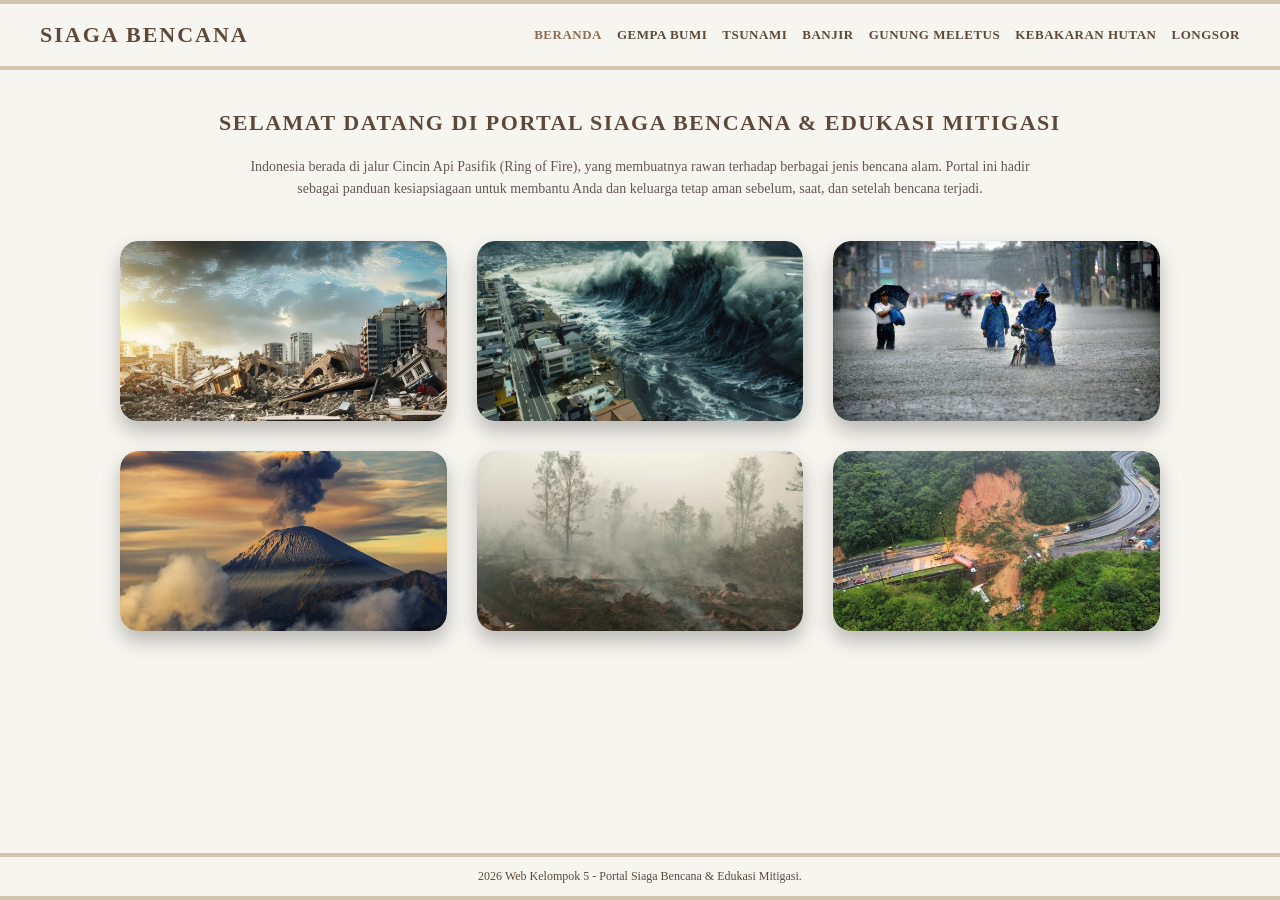
==== index.html @ e0a87e41 "Beranda" ====
<!DOCTYPE html>
<html lang="id">
<head>
    <meta charset="UTF-8">
    <meta name="viewport" content="width=device-width, initial-scale=1.0">
    <title>Siaga Bencana - Portal Edukasi & Mitigasi Bencana</title>
    <!-- Menghubungkan CSS Eksternal -->
    <link rel="stylesheet" href="css/style1.css">
    <link rel="stylesheet" href="css/responsif.css">
</head>
<body>

    <!-- Header & Navigasi Utama -->
    <header class="navbar">
        <div class="logo">
            <h1>SIAGA BENCANA</h1>
        </div>
        <nav class="nav-links">
            <a href="index.html" class="active">BERANDA</a>
            <a href="pages/gempa.html">GEMPA BUMI</a>
            <a href="pages/tsunami.html">TSUNAMI</a>
            <a href="pages/banjir.html">BANJIR</a>
            <a href="pages/gunung-meletus.html">GUNUNG MELETUS</a>
            <a href="pages/kebakaran.html">KEBAKARAN HUTAN</a>
            <a href="pages/longsor.html">LONGSOR</a>
        </nav>
    </header>

    <!-- Konten Utama Semantik -->
    <main class="container">
        <!-- Hero Section / Intro -->
        <section class="hero-text">
            <h2>SELAMAT DATANG DI PORTAL SIAGA BENCANA & EDUKASI MITIGASI</h2>
            <p>
                Indonesia berada di jalur Cincin Api Pasifik (Ring of Fire), yang membuatnya rawan terhadap berbagai jenis bencana alam. Portal ini hadir sebagai panduan kesiapsiagaan untuk membantu Anda dan keluarga tetap aman sebelum, saat, dan setelah bencana terjadi.
            </p>
        </section>

        <!-- Grid Kartu Edukasi Bencana -->
        <section class="disaster-grid">
            <article class="card">
                <a href="pages/gempa.html">
                    <img src="Foto/bg gempa bumi.jpg" alt="Edukasi dan Mitigasi Bencana Gempa Bumi">
                </a>
            </article>

            <article class="card">
                <a href="pages/tsunami.html">
                    <img src="Foto/bg tsunami.jpg" alt="Edukasi dan Mitigasi Bencana Tsunami">
                </a>
            </article>

            <article class="card">
                <a href="pages/banjir.html">
                    <img src="Foto/bg banjir.jpg" alt="Edukasi dan Mitigasi Bencana Banjir">
                </a>
            </article>

            <article class="card">
                <a href="pages/gunung-meletus.html">
                    <img src="Foto/bg gunung meletus.jpg" alt="Edukasi dan Mitigasi Bencana Gunung Meletus">
                </a>
            </article>

            <article class="card">
                <a href="pages/kebakaran.html">
                    <img src="Foto/bg kebakaran hutan.jpg" alt="Edukasi dan Mitigasi Bencana Kebakaran Hutan">
                </a>
            </article>

            <article class="card">
                <a href="pages/longsor.html">
                    <img src="Foto/bg longsor.jpg" alt="Edukasi dan Mitigasi Bencana Tanah Longsor">
                </a>
            </article>
        </section>
    </main>

    <!-- Footer Semantik -->
    <footer>
        <p>2026 Web Kelompok 5 - Portal Siaga Bencana & Edukasi Mitigasi.</p>
    </footer>

</body>
</html>
---- css/style1.css ----
/* Reset Basic & Font Setup */
* {
    margin: 0;
    padding: 0;
    box-sizing: border-box;
    font-family: 'Georgia', 'Times New Roman', serif;
}

body {
    background-color: #f7f5f0;
    color: #4a3e3d;
    display: flex;
    flex-direction: column;
    min-height: 100vh;
}

/* Header & Navigasi menggunakan Flexbox */
.navbar {
    display: flex;
    justify-content: space-between;
    align-items: center;
    padding: 18px 40px;
    border-top: 4px solid #d3c4b1;
    border-bottom: 4px solid #d3c4b1;
    background-color: #f7f5f0;
}

.logo h1 {
    font-size: 22px;
    letter-spacing: 2px;
    color: #5c4939;
    font-weight: bold;
}

.nav-links {
    display: flex;
    gap: 15px;
    flex-wrap: wrap;
}

.nav-links a {
    text-decoration: none;
    color: #5c4939;
    font-size: 13px;
    font-weight: bold;
    letter-spacing: 0.5px;
    transition: color 0.2s ease;
}

.nav-links a:hover,
.nav-links a.active {
    color: #8c6d53;
}

/* Container & Hero Section */
.container {
    max-width: 1080px;
    margin: 0 auto;
    padding: 40px 20px;
    flex: 1;
    text-align: center;
}

.hero-text h2 {
    font-size: 22px;
    letter-spacing: 1.5px;
    color: #5c4939;
    margin-bottom: 20px;
    font-weight: bold;
    text-transform: uppercase;
}

.hero-text p {
    font-size: 14px;
    line-height: 1.6;
    color: #635851;
    max-width: 780px;
    margin: 0 auto 40px auto;
}

/* Layout Grid Kartu Bencana menggunakan CSS Grid */
.disaster-grid {
    display: grid;
    grid-template-columns: repeat(3, 1fr);
    gap: 30px;
}

.card {
    width: 100%;
    border-radius: 18px;
    overflow: hidden;
    box-shadow: 0 10px 20px rgba(0, 0, 0, 0.25);
    transition: transform 0.3s ease, box-shadow 0.3s ease;
}

.card:hover {
    transform: translateY(-5px);
    box-shadow: 0 15px 25px rgba(0, 0, 0, 0.35);
}

.card img {
    width: 100%;
    height: 180px;
    object-fit: cover;
    display: block;
    border-radius: 18px;
}

/* Footer */
footer {
    border-top: 4px solid #d3c4b1;
    border-bottom: 4px solid #d3c4b1;
    padding: 12px 0;
    text-align: center;
    background-color: #f7f5f0;
    font-size: 12px;
    color: #5c4939;
}
---- css/responsif.css ----
/* Tampilan Tablet (Viewport <= 768px) */
@media screen and (max-width: 768px) {
    .navbar {
        flex-direction: column;
        gap: 15px;
        padding: 20px;
    }

    .nav-links {
        justify-content: center;
    }

    .disaster-grid {
        grid-template-columns: repeat(2, 1fr);
        gap: 20px;
    }
}

/* Tampilan Smartphone (Viewport <= 480px) */
@media screen and (max-width: 480px) {
    .hero-text h2 {
        font-size: 18px;
    }

    .hero-text p {
        font-size: 13px;
    }

    .disaster-grid {
        grid-template-columns: 1fr;
    }

    .card img {
        height: 200px;
    }
}
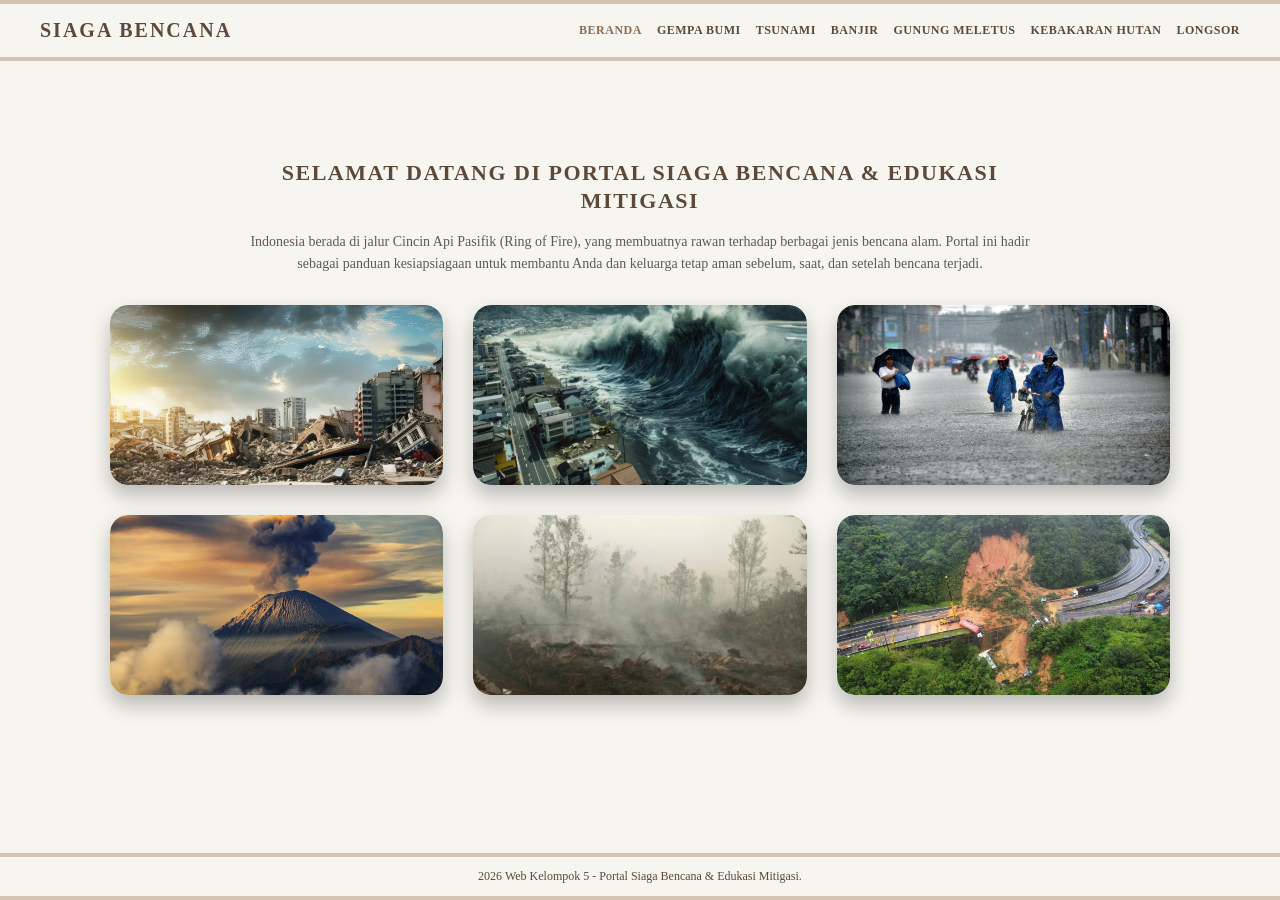
==== commit 6b8209d0: "membuat index.html beserta style nya" ====
--- a/index.html
+++ b/index.html
@@ -3,19 +3,23 @@
 <head>
     <meta charset="UTF-8">
     <meta name="viewport" content="width=device-width, initial-scale=1.0">
-    <title>Siaga Bencana - Portal Edukasi & Mitigasi Bencana</title>
-    <!-- Menghubungkan CSS Eksternal -->
+    <title>Beranda - SIAGA BENCANA</title>
+    <!-- Urutan stylesheet harus style1.css dulu, lalu responsif.css -->
     <link rel="stylesheet" href="css/style1.css">
     <link rel="stylesheet" href="css/responsif.css">
 </head>
-<body>
+<body class="home-page">
 
-    <!-- Header & Navigasi Utama -->
+    <!-- Header & Navigasi -->
     <header class="navbar">
         <div class="logo">
             <h1>SIAGA BENCANA</h1>
         </div>
-        <nav class="nav-links">
+        <!-- Tombol Hamburger untuk Layar HP/Tablet -->
+        <button class="menu-toggle" aria-label="Buka Menu" onclick="toggleMenu()">&#9776;</button>
+        
+        <!-- Menu Navigasi (Wajib ada id="navMenu") -->
+        <nav class="nav-links" id="navMenu">
             <a href="index.html" class="active">BERANDA</a>
             <a href="pages/gempa.html">GEMPA BUMI</a>
             <a href="pages/tsunami.html">TSUNAMI</a>
@@ -26,60 +30,46 @@
         </nav>
     </header>
 
-    <!-- Konten Utama Semantik -->
-    <main class="container">
-        <!-- Hero Section / Intro -->
+    <!-- Konten Utama Beranda -->
+    <main class="home-container">
         <section class="hero-text">
             <h2>SELAMAT DATANG DI PORTAL SIAGA BENCANA & EDUKASI MITIGASI</h2>
-            <p>
-                Indonesia berada di jalur Cincin Api Pasifik (Ring of Fire), yang membuatnya rawan terhadap berbagai jenis bencana alam. Portal ini hadir sebagai panduan kesiapsiagaan untuk membantu Anda dan keluarga tetap aman sebelum, saat, dan setelah bencana terjadi.
-            </p>
+            <p>Indonesia berada di jalur Cincin Api Pasifik (Ring of Fire), yang membuatnya rawan terhadap berbagai jenis bencana alam. Portal ini hadir sebagai panduan kesiapsiagaan untuk membantu Anda dan keluarga tetap aman sebelum, saat, dan setelah bencana terjadi.</p>
         </section>
 
-        <!-- Grid Kartu Edukasi Bencana -->
+        <!-- 6 Kartu Bencana -->
         <section class="disaster-grid">
-            <article class="card">
-                <a href="pages/gempa.html">
-                    <img src="Foto/bg gempa bumi.jpg" alt="Edukasi dan Mitigasi Bencana Gempa Bumi">
-                </a>
-            </article>
-
-            <article class="card">
-                <a href="pages/tsunami.html">
-                    <img src="Foto/bg tsunami.jpg" alt="Edukasi dan Mitigasi Bencana Tsunami">
-                </a>
-            </article>
-
-            <article class="card">
-                <a href="pages/banjir.html">
-                    <img src="Foto/bg banjir.jpg" alt="Edukasi dan Mitigasi Bencana Banjir">
-                </a>
-            </article>
-
-            <article class="card">
-                <a href="pages/gunung-meletus.html">
-                    <img src="Foto/bg gunung meletus.jpg" alt="Edukasi dan Mitigasi Bencana Gunung Meletus">
-                </a>
-            </article>
-
-            <article class="card">
-                <a href="pages/kebakaran.html">
-                    <img src="Foto/bg kebakaran hutan.jpg" alt="Edukasi dan Mitigasi Bencana Kebakaran Hutan">
-                </a>
-            </article>
-
-            <article class="card">
-                <a href="pages/longsor.html">
-                    <img src="Foto/bg longsor.jpg" alt="Edukasi dan Mitigasi Bencana Tanah Longsor">
-                </a>
-            </article>
+            <div class="card">
+                <a href="pages/gempa.html"><img src="Foto/bg gempa bumi.jpg" alt="Gempa Bumi"></a>
+            </div>
+            <div class="card">
+                <a href="pages/tsunami.html"><img src="Foto/bg tsunami.jpg" alt="Tsunami"></a>
+            </div>
+            <div class="card">
+                <a href="pages/banjir.html"><img src="Foto/bg banjir.jpg" alt="Banjir"></a>
+            </div>
+            <div class="card">
+                <a href="pages/gunung-meletus.html"><img src="Foto/bg gunung meletus.jpg" alt="Gunung Meletus"></a>
+            </div>
+            <div class="card">
+                <a href="pages/kebakaran.html"><img src="Foto/bg kebakaran hutan.jpg" alt="Kebakaran Hutan"></a>
+            </div>
+            <div class="card">
+                <a href="pages/longsor.html"><img src="Foto/bg longsor.jpg" alt="Longsor"></a>
+            </div>
         </section>
     </main>
 
-    <!-- Footer Semantik -->
+    <!-- Footer Beranda -->
     <footer>
         <p>2026 Web Kelompok 5 - Portal Siaga Bencana & Edukasi Mitigasi.</p>
     </footer>
 
+    <!-- Script JavaScript Hamburger Menu -->
+    <script>
+        function toggleMenu() {
+            document.getElementById('navMenu').classList.toggle('show');
+        }
+    </script>
 </body>
 </html>
--- a/css/style1.css
+++ b/css/style1.css
@@ -1,4 +1,6 @@
-/* Reset Basic & Font Setup */
+/* =================================================== */
+/* 1. RESET & STYLING DASAR                           */
+/* =================================================== */
 * {
     margin: 0;
     padding: 0;
@@ -9,24 +11,26 @@
 body {
     background-color: #f7f5f0;
     color: #4a3e3d;
+    min-height: 100vh;
     display: flex;
     flex-direction: column;
-    min-height: 100vh;
 }
 
-/* Header & Navigasi menggunakan Flexbox */
+/* Header & Navigasi Utama */
 .navbar {
     display: flex;
     justify-content: space-between;
     align-items: center;
-    padding: 18px 40px;
+    padding: 15px 40px;
     border-top: 4px solid #d3c4b1;
     border-bottom: 4px solid #d3c4b1;
     background-color: #f7f5f0;
+    position: relative;
+    z-index: 100;
 }
 
 .logo h1 {
-    font-size: 22px;
+    font-size: 20px;
     letter-spacing: 2px;
     color: #5c4939;
     font-weight: bold;
@@ -41,33 +45,66 @@
 .nav-links a {
     text-decoration: none;
     color: #5c4939;
-    font-size: 13px;
+    font-size: 12px;
     font-weight: bold;
     letter-spacing: 0.5px;
     transition: color 0.2s ease;
 }
 
-.nav-links a:hover,
-.nav-links a.active {
+.nav-links a.active,
+.nav-links a:hover {
     color: #8c6d53;
 }
 
-/* Container & Hero Section */
-.container {
-    max-width: 1080px;
+.menu-toggle {
+    display: none;
+    background: none;
+    border: none;
+    font-size: 24px;
+    color: #5c4939;
+    cursor: pointer;
+}
+
+/* =================================================== */
+/* 2. STYLING KHUSUS HALAMAN BERANDA (index.html)     */
+/* =================================================== */
+/* Mengaktifkan scrollbar dan membiarkan tinggi fleksibel agar tidak terpotong */
+body.home-page {
+    min-height: 100vh;
+    height: auto;
+    display: flex;
+    flex-direction: column;
+    justify-content: space-between;
+    margin: 0;
+    overflow-y: auto; /* Memungkinkan scroll lancar */
+}
+
+.home-container {
+    max-width: 1100px;
     margin: 0 auto;
-    padding: 40px 20px;
+    padding: 30px 20px 50px 20px;
     flex: 1;
+    display: flex;
+    flex-direction: column;
+    justify-content: center;
+    align-items: center;
     text-align: center;
+}
+
+.hero-text {
+    text-align: center;
+    max-width: 800px;
+    margin: 0 auto 30px auto;
 }
 
 .hero-text h2 {
     font-size: 22px;
     letter-spacing: 1.5px;
     color: #5c4939;
-    margin-bottom: 20px;
+    margin-bottom: 15px;
     font-weight: bold;
     text-transform: uppercase;
+    line-height: 1.3;
 }
 
 .hero-text p {
@@ -75,14 +112,15 @@
     line-height: 1.6;
     color: #635851;
     max-width: 780px;
-    margin: 0 auto 40px auto;
+    margin: 0 auto;
 }
 
-/* Layout Grid Kartu Bencana menggunakan CSS Grid */
 .disaster-grid {
-    display: grid;
+   display: grid;
     grid-template-columns: repeat(3, 1fr);
     gap: 30px;
+    width: 100%;
+    margin-bottom: 40px; /* Jarak antara kartu foto dan footer */
 }
 
 .card {
@@ -106,8 +144,10 @@
     border-radius: 18px;
 }
 
-/* Footer */
-footer {
+/* Pengaturan khusus Footer di Beranda */
+body.home-page footer {
+    width: 100%;
+    margin-top: auto; /* Memastikan footer selalu terdorong paling bawah */
     border-top: 4px solid #d3c4b1;
     border-bottom: 4px solid #d3c4b1;
     padding: 12px 0;
